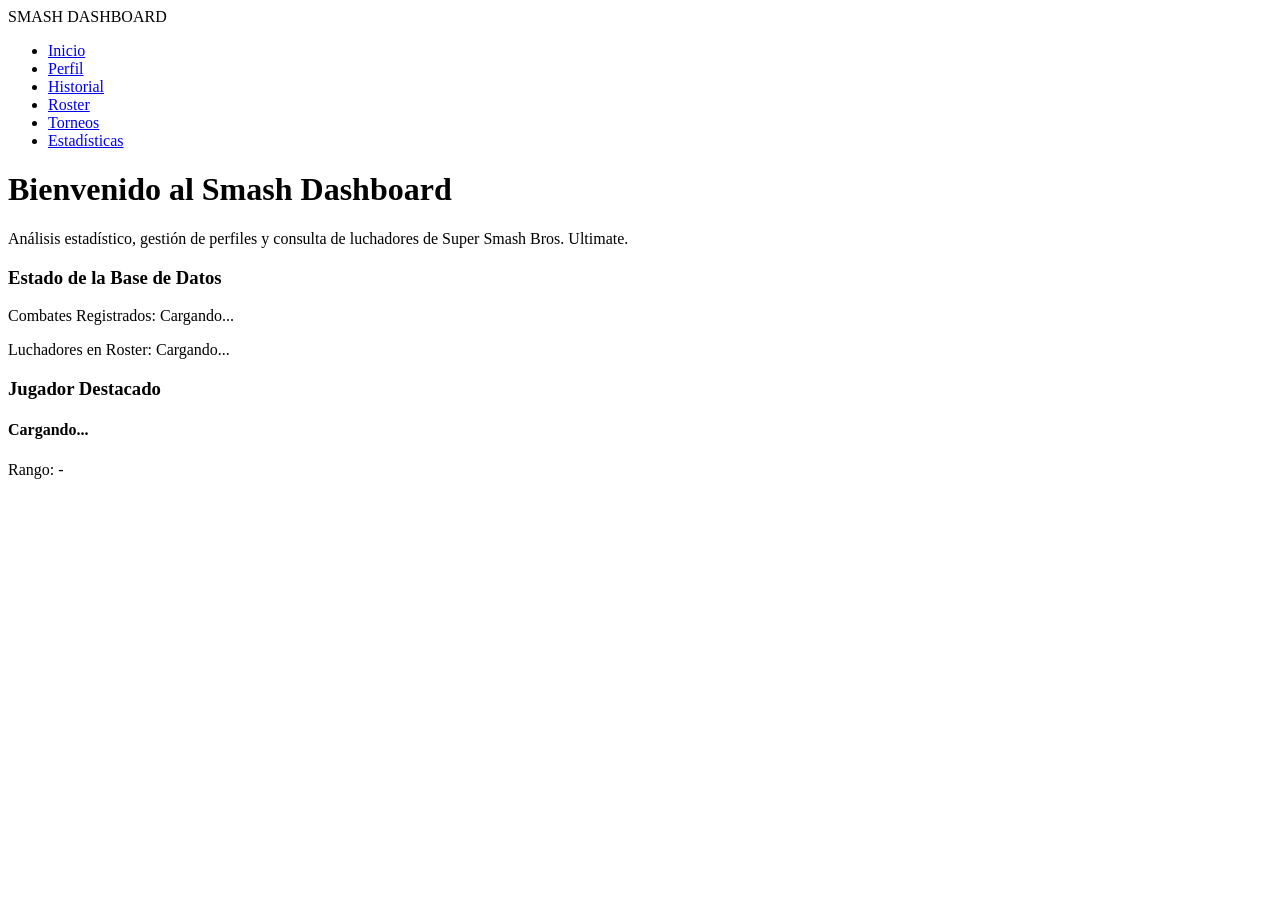
==== Vistas/index.html @ a5638ff1 "Datos y vistas V1" ====
<!DOCTYPE html>
<html lang="en">
<head>
    <meta charset="UTF-8">
    <meta name="viewport" content="width=device-width, initial-scale=1.0">
    <title>Smash Ultimate Dashboard - Home</title>
    <link rel="stylesheet" href="css/main.css">
</head>
<body>

    <nav class="navbar">
        <div class="nav-logo">SMASH DASHBOARD</div>
        <ul class="nav-links">
            <li><a href="index.html" class="active">Inicio</a></li>
            <li><a href="vistas/jugador/perfil.html">Perfil</a></li>
            <li><a href="vistas/jugador/historial.html">Historial</a></li>
            <li><a href="vistas/roster/roster.html">Roster</a></li>
            <li><a href="vistas/torneos/torneos.html">Torneos</a></li>
            <li><a href="vistas/torneos/estadisticas.html">Estadísticas</a></li>
        </ul>
    </nav>

    <main class="contenedor">
        <header class="bienvenida">
            <h1>Bienvenido al Smash Dashboard</h1>
            <p>Análisis estadístico, gestión de perfiles y consulta de luchadores de Super Smash Bros. Ultimate.</p>
        </header>

        <section class="grid-resumen">
            <div class="tarjeta-resumen">
                <h3>Estado de la Base de Datos</h3>
                <p>Combates Registrados: <span id="num-combates">Cargando...</span></p>
                <p>Luchadores en Roster: <span id="num-personajes">Cargando...</span></p>
            </div>
            
            <div class="tarjeta-resumen destacado">
                <h3>Jugador Destacado</h3>
                <h4 id="tag-destacado">Cargando...</h4>
                <p>Rango: <span id="rango-destacado">-</span></p>
            </div>
        </section>
    </main>

    <script src="js/vistas/estadisticas.js"></script>
</body>
</html>
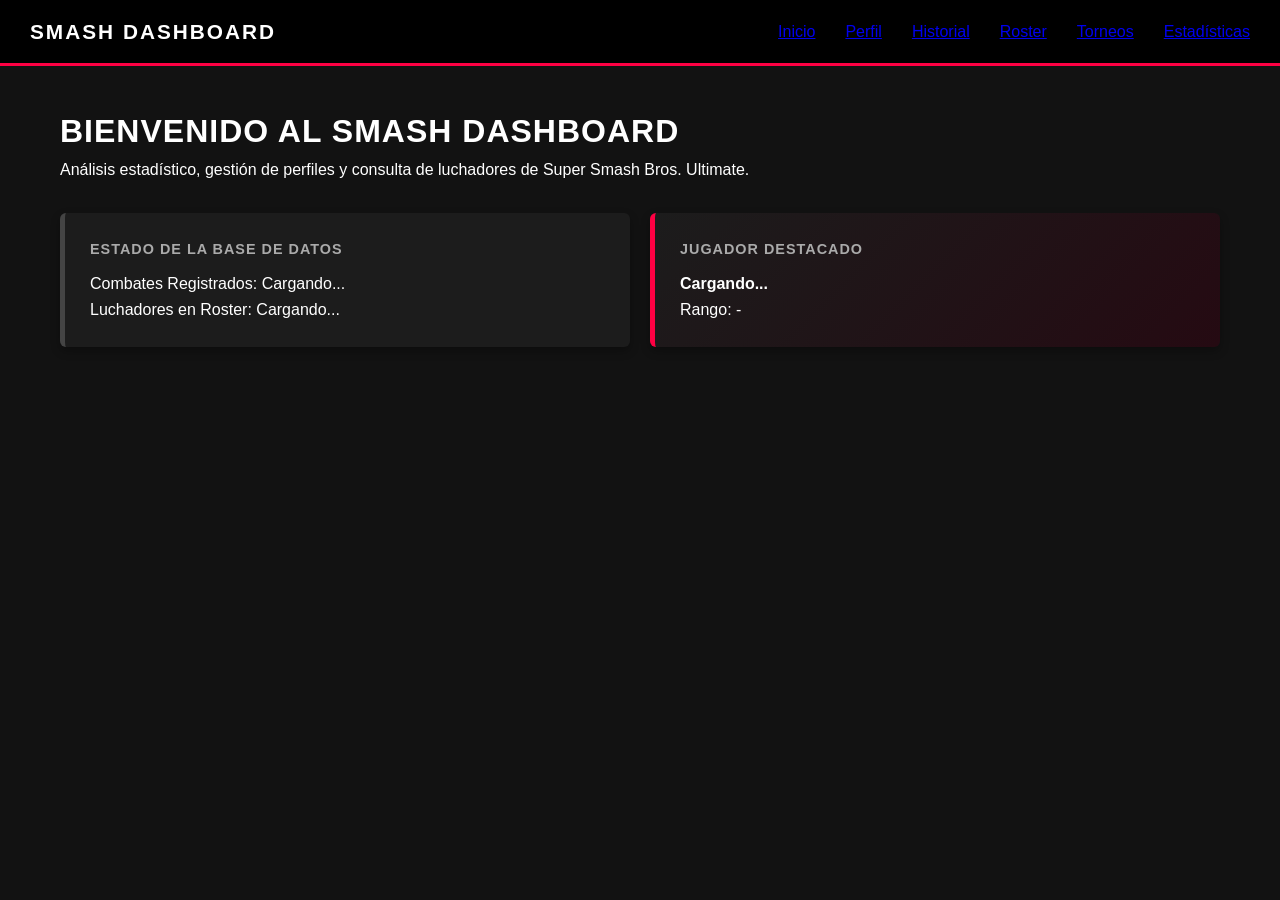
==== commit bab4787b: "diseño y logica de navegacion" ====
--- a/Vistas/index.html
+++ b/Vistas/index.html
@@ -1,10 +1,10 @@
 <!DOCTYPE html>
-<html lang="en">
+<html lang="es">
 <head>
     <meta charset="UTF-8">
     <meta name="viewport" content="width=device-width, initial-scale=1.0">
     <title>Smash Ultimate Dashboard - Home</title>
-    <link rel="stylesheet" href="css/main.css">
+    <link rel="stylesheet" href="../CSS/main.css">
 </head>
 <body>
 
@@ -12,11 +12,11 @@
         <div class="nav-logo">SMASH DASHBOARD</div>
         <ul class="nav-links">
             <li><a href="index.html" class="active">Inicio</a></li>
-            <li><a href="vistas/jugador/perfil.html">Perfil</a></li>
-            <li><a href="vistas/jugador/historial.html">Historial</a></li>
-            <li><a href="vistas/roster/roster.html">Roster</a></li>
-            <li><a href="vistas/torneos/torneos.html">Torneos</a></li>
-            <li><a href="vistas/torneos/estadisticas.html">Estadísticas</a></li>
+            <li><a href="../Vistas/jugador/perfil.html">Perfil</a></li>
+            <li><a href="../Vistas/jugador/historial.html">Historial</a></li>
+            <li><a href="../Vistas/roster/roster.html">Roster</a></li>
+            <li><a href="../Vistas/torneos/torneos.html">Torneos</a></li>
+            <li><a href="../Vistas/torneos/estadisticas.html">Estadísticas</a></li>
         </ul>
     </nav>
 
@@ -41,6 +41,8 @@
         </section>
     </main>
 
-    <script src="js/vistas/estadisticas.js"></script>
+    <script src="../js/modulos/api.js"></script>
+    <script src="../js/vistas/estadisticas.js"></script>
+    <script src="../js/main.js"></script>
 </body>
 </html>
--- a/CSS/main.css
+++ b/CSS/main.css
@@ -0,0 +1,443 @@
+/* ==========================================================================
+   1. VARIABLES GLOBALES Y RESET
+   ========================================================================== */
+
+:root {
+    --bg-principal: #121212;      /* Fondo general oscuro */
+    --bg-secundario: #1c1c1c;     /* Fondo de tarjetas y contenedores */
+    --bg-terciario: #282828;      /* Fondo para inputs y elementos interactivos */
+    --color-smash: #ff0043;       /* Rojo característico de Smash Bros */
+    --color-victoria: #2ecc71;    /* Verde para estados ganados */
+    --color-derrota: #e74c3c;     /* Rojo suave para estados perdidos */
+    --texto-blanco: #ffffff;
+    --texto-gris: #aaaaaa;
+    --fuente-principal: 'Segoe UI', Tahoma, Geneva, Verdana, sans-serif;
+}
+
+* {
+    margin: 0;
+    padding: 0;
+    box-sizing: border-box;
+}
+
+body {
+    background-color: var(--bg-principal);
+    color: var(--texto-blanco);
+    font-family: var(--fuente-principal);
+    line-height: 1.6;
+}
+
+.contenedor {
+    max-width: 1200px;
+    margin: 40px auto;
+    padding: 0 20px;
+}
+
+h1, h2, h3 {
+    font-weight: 800;
+    text-transform: uppercase;
+    letter-spacing: 1px;
+}
+
+hr {
+    border: 0;
+    height: 1px;
+    background: #333;
+    margin: 20px 0;
+}
+
+/* ==========================================================================
+   2. BARRA DE NAVEGACIÓN GLOBAL (Navbar) MODIFICADA
+   ========================================================================== */
+.navbar {
+    display: flex;
+    justify-content: space-between;
+    align-items: center;
+    background-color: #000000;
+    padding: 15px 30px;
+    border-bottom: 3px solid var(--color-smash);
+    position: sticky;
+    top: 0;
+    z-index: 1000;
+    
+    /* NUEVO: Evita que si la pantalla es chica los elementos se encimen, 
+       mejor los manda hacia abajo elegantemente si no caben */
+    flex-wrap: wrap; 
+    gap: 20px; 
+}
+
+.nav-logo {
+    font-weight: 900;
+    font-size: 1.3rem;
+    color: var(--texto-blanco);
+    letter-spacing: 2px;
+    text-transform: uppercase;
+    
+    /* NUEVO: Forzamos a que el logo se mantenga en una sola línea 
+       y no se rompa a la mitad */
+    white-space: nowrap; 
+}
+
+.nav-links {
+    display: flex;
+    list-style: none;
+    
+    /* MODIFICADO: Aumentamos la separación entre cada enlace individual (Inicio, Perfil, Roster...) */
+    gap: 30px; 
+    align-items: center;
+}
+
+/* ==========================================================================
+   3. COMPONENTES: TARJETAS DE RESUMEN Y MÉTRICAS
+   ========================================================================== */
+.grid-resumen, .grid-estadisticas {
+    display: grid;
+    grid-template-columns: repeat(auto-fit, minmax(300px, 1fr));
+    gap: 20px;
+    margin-top: 30px;
+}
+
+.tarjeta-resumen, .card-metrica {
+    background-color: var(--bg-secundario);
+    padding: 25px;
+    border-radius: 6px;
+    border-left: 5px solid #444;
+    box-shadow: 0 4px 10px rgba(0,0,0,0.3);
+}
+
+.tarjeta-resumen.destacado {
+    border-left-color: var(--color-smash);
+    background: linear-gradient(135deg, var(--bg-secundario) 0%, #250a12 100%);
+}
+
+.tarjeta-resumen h3, .card-metrica h3 {
+    font-size: 0.9rem;
+    color: var(--texto-gris);
+    margin-bottom: 10px;
+}
+
+/* ==========================================================================
+   4. VISTA: JUGADOR (Perfil e Historial)
+   ========================================================================== */
+.perfil-box {
+    background-color: var(--bg-secundario);
+    padding: 40px;
+    border-radius: 8px;
+    border: 1px solid #2a2a2a;
+    max-width: 600px;
+    margin: 0 auto;
+    text-align: center;
+    box-shadow: 0 10px 25px rgba(0,0,0,0.4);
+}
+
+/* Estilo dinámico si el rango es Elite Smash (Se activará por JS) */
+.perfil-box.elite-rank {
+    border: 2px solid #f1c40f;
+    box-shadow: 0 0 20px rgba(241, 196, 15, 0.2);
+}
+
+.perfil-avatar {
+    margin-bottom: 20px;
+}
+
+.perfil-avatar img {
+    border: 3px solid var(--color-smash);
+    object-fit: cover;
+}
+
+.perfil-header {
+    margin-bottom: 20px;
+}
+
+.badge {
+    background-color: var(--color-smash);
+    padding: 4px 10px;
+    font-size: 0.75rem;
+    font-weight: bold;
+    border-radius: 4px;
+    text-transform: uppercase;
+}
+
+.perfil-detalles p {
+    margin: 10px 0;
+    font-size: 1.1rem;
+}
+
+.mains-flex {
+    display: flex;
+    justify-content: center;
+    gap: 15px;
+    margin-top: 15px;
+}
+
+.fighter-badge {
+    background-color: var(--bg-terciario);
+    padding: 10px 15px;
+    border-radius: 4px;
+    font-size: 0.9rem;
+    font-weight: bold;
+}
+
+.fighter-badge.main {
+    border-bottom: 3px solid #3498db;
+}
+
+.fighter-badge.secundario {
+    border-bottom: 3px solid #9b59b6;
+}
+
+/* ==========================================================================
+   5. TABLAS (Historial de Combates)
+   ========================================================================== */
+.resumen-card {
+    background-color: var(--bg-secundario);
+    padding: 20px;
+    border-radius: 6px;
+    margin-bottom: 25px;
+}
+
+table {
+    width: 100%;
+    border-collapse: collapse;
+    background-color: var(--bg-secundario);
+    border-radius: 6px;
+    overflow: hidden;
+    box-shadow: 0 4px 15px rgba(0,0,0,0.2);
+}
+
+th, td {
+    padding: 14px 18px;
+    text-align: left;
+}
+
+th {
+    background-color: #0b0b0b;
+    color: var(--color-smash);
+    font-size: 0.85rem;
+    text-transform: uppercase;
+    letter-spacing: 1px;
+    border-bottom: 2px solid var(--color-smash);
+}
+
+td {
+    border-bottom: 1px solid #252525;
+    font-size: 0.95rem;
+}
+
+/* Filas dinámicas controladas por las operaciones lógicas de JS */
+tr.ganado {
+    background-color: rgba(46, 204, 113, 0.05);
+}
+tr.ganado td:nth-child(5) {
+    color: var(--color-victoria);
+    font-weight: bold;
+}
+
+tr.perdido {
+    background-color: rgba(231, 76, 60, 0.03);
+}
+tr.perdido td:nth-child(5) {
+    color: var(--color-derrota);
+    font-weight: bold;
+}
+
+/* Mini íconos del historial */
+.mini-avatar {
+    width: 32px;
+    height: 32px;
+    border-radius: 4px;
+    vertical-align: middle;
+    margin-right: 10px;
+    background-color: #333;
+}
+
+/* ==========================================================================
+   6. VISTA: ROSTER (Fighter Grid y Filtros)
+   ========================================================================== */
+.roster-header {
+    margin-bottom: 35px;
+}
+
+.filtro-control {
+    margin-top: 20px;
+    background-color: var(--bg-secundario);
+    padding: 15px;
+    border-radius: 6px;
+    display: inline-flex;
+    align-items: center;
+    gap: 15px;
+}
+
+.filtro-control select {
+    background-color: var(--bg-terciario);
+    color: var(--texto-blanco);
+    border: 1px solid #444;
+    padding: 8px 15px;
+    font-size: 0.9rem;
+    border-radius: 4px;
+    outline: none;
+    cursor: pointer;
+}
+
+.roster-grid {
+    display: grid;
+    grid-template-columns: repeat(auto-fill, minmax(180px, 1fr));
+    gap: 20px;
+}
+
+.tarjeta-fighter {
+    background-color: var(--bg-secundario);
+    border-radius: 6px;
+    padding: 20px;
+    text-align: center;
+    text-decoration: none;
+    color: var(--texto-blanco);
+    border: 1px solid #252525;
+    transition: transform 0.2s, border-color 0.2s, box-shadow 0.2s;
+    cursor: pointer;
+}
+
+.tarjeta-fighter:hover {
+    transform: translateY(-5px);
+    border-color: var(--color-smash);
+    box-shadow: 0 5px 15px rgba(255, 0, 67, 0.2);
+}
+
+.tarjeta-fighter img {
+    max-width: 100%;
+    height: 110px;
+    object-fit: contain;
+    margin-bottom: 15px;
+    filter: drop-shadow(0 5px 5px rgba(0,0,0,0.5));
+}
+
+.tarjeta-fighter h3 {
+    font-size: 1rem;
+    margin: 0;
+}
+
+/* ==========================================================================
+   7. BOTONES Y DETALLES EXTRA
+   ========================================================================== */
+.btn-regresar {
+    display: inline-block;
+    color: var(--texto-gris);
+    text-decoration: none;
+    margin-bottom: 20px;
+    font-weight: bold;
+    transition: color 0.2s;
+}
+
+.btn-regresar:hover {
+    color: var(--color-smash);
+}
+
+/* ==========================================================================
+   ESTILOS PARA PERFIL.HTML
+   ========================================================================== */
+
+.main-container {
+    max-width: 900px;
+    margin: 40px auto;
+    padding: 20px;
+}
+
+.selector-box {
+    margin-bottom: 25px;
+    display: flex;
+    align-items: center;
+    gap: 12px;
+}
+
+.selector-label {
+    font-weight: bold;
+}
+
+.selector-dropdown {
+    background-color: var(--bg-terciario);
+    color: var(--texto-blanco);
+    border: 1px solid #444;
+    padding: 10px;
+    border-radius: 5px;
+    min-width: 280px;
+}
+
+.profile-card {
+    background-color: var(--bg-secundario);
+    padding: 30px;
+    border-radius: 10px;
+    border: 1px solid #333;
+    box-shadow: 0 8px 25px rgba(0,0,0,0.4);
+}
+
+.profile-avatar-container {
+    text-align: center;
+    margin-bottom: 25px;
+}
+
+.profile-img {
+    width: 180px;
+    height: 180px;
+    border-radius: 50%;
+    object-fit: cover;
+    border: 4px solid var(--color-smash);
+    background-color: #333;
+}
+
+.profile-header {
+    text-align: center;
+    margin-bottom: 25px;
+}
+
+.player-title {
+    font-size: 3rem;
+    margin-bottom: 10px;
+}
+
+.status-button {
+    background-color: var(--color-smash);
+    color: white;
+    border: none;
+    padding: 8px 15px;
+    border-radius: 5px;
+    font-weight: bold;
+}
+
+.profile-details {
+    margin-top: 20px;
+}
+
+.detail-item {
+    margin-bottom: 10px;
+    font-size: 1.1rem;
+}
+
+.profile-divider {
+    margin: 30px 0;
+}
+
+.fighters-title {
+    margin-bottom: 20px;
+}
+
+.fighters-boxes {
+    display: flex;
+    gap: 15px;
+    flex-wrap: wrap;
+}
+
+.box-fighter {
+    flex: 1;
+    min-width: 220px;
+    background-color: var(--bg-terciario);
+    padding: 15px;
+    border-radius: 6px;
+}
+
+.main-box {
+    border-left: 5px solid #3498db;
+}
+
+.secondary-box {
+    border-left: 5px solid #9b59b6;
+}
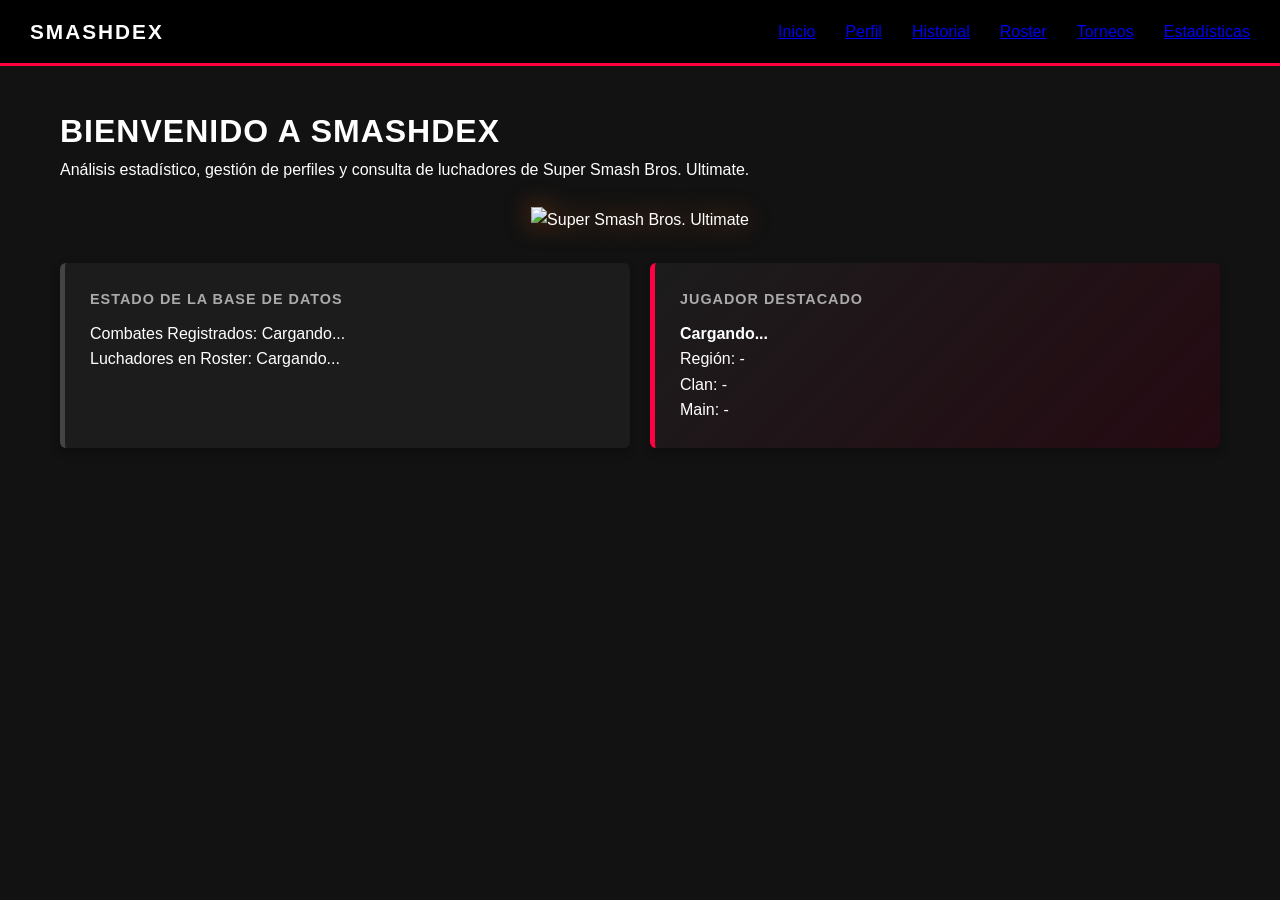
==== commit 2e39314b: "Renombre e inicio funcional" ====
--- a/Vistas/index.html
+++ b/Vistas/index.html
@@ -3,13 +3,13 @@
 <head>
     <meta charset="UTF-8">
     <meta name="viewport" content="width=device-width, initial-scale=1.0">
-    <title>Smash Ultimate Dashboard - Home</title>
+    <title>SmashDex - Home</title>
     <link rel="stylesheet" href="../CSS/main.css">
 </head>
 <body>
 
     <nav class="navbar">
-        <div class="nav-logo">SMASH DASHBOARD</div>
+        <div class="nav-logo">SMASHDEX</div>
         <ul class="nav-links">
             <li><a href="index.html" class="active">Inicio</a></li>
             <li><a href="../Vistas/jugador/perfil.html">Perfil</a></li>
@@ -21,28 +21,41 @@
     </nav>
 
     <main class="contenedor">
+
         <header class="bienvenida">
-            <h1>Bienvenido al Smash Dashboard</h1>
+            <h1>Bienvenido a SmashDex</h1>
             <p>Análisis estadístico, gestión de perfiles y consulta de luchadores de Super Smash Bros. Ultimate.</p>
+
+            <!-- Logo oficial de Smash -->
+            <div class="logo-smash">
+                <img
+                    src="https://cdn.prod.website-files.com/62fe6dae22d31a114ae0f6fc/63067d0481dae407eaee7e12_super_smash_white_logo.webp"
+                    alt="Super Smash Bros. Ultimate"
+                    class="img-logo-smash">
+            </div>
         </header>
 
         <section class="grid-resumen">
+
             <div class="tarjeta-resumen">
                 <h3>Estado de la Base de Datos</h3>
                 <p>Combates Registrados: <span id="num-combates">Cargando...</span></p>
                 <p>Luchadores en Roster: <span id="num-personajes">Cargando...</span></p>
             </div>
-            
+
             <div class="tarjeta-resumen destacado">
                 <h3>Jugador Destacado</h3>
                 <h4 id="tag-destacado">Cargando...</h4>
-                <p>Rango: <span id="rango-destacado">-</span></p>
+                <p>Región: <span id="region-destacado">-</span></p>
+                <p>Clan: <span id="clan-destacado">-</span></p>
+                <p>Main: <span id="main-destacado">-</span></p>
             </div>
+
         </section>
+
     </main>
 
-    <script src="../js/modulos/api.js"></script>
-    <script src="../js/vistas/estadisticas.js"></script>
     <script src="../js/main.js"></script>
+
 </body>
 </html>
--- a/CSS/main.css
+++ b/CSS/main.css
@@ -440,4 +440,36 @@
 
 .secondary-box {
     border-left: 5px solid #9b59b6;
+}
+
+.contenedor-personaje {
+    width: 220px;
+    height: 220px;
+
+    margin: 0 auto 15px auto;
+
+    display: flex;
+    justify-content: center;
+    align-items: center;
+
+    overflow: hidden;
+}
+
+.img-personaje-estadistica {
+    width: 100%;
+    height: 100%;
+
+    object-fit: contain;
+}
+
+/* Logo SmashDex */
+.logo-smash {
+    margin-top: 1.5rem;
+    text-align: center;
+}
+
+.img-logo-smash {
+    max-width: 700px;
+    width: 100%;
+    filter: drop-shadow(0 0 12px rgba(255, 100, 0, 0.5));
 }
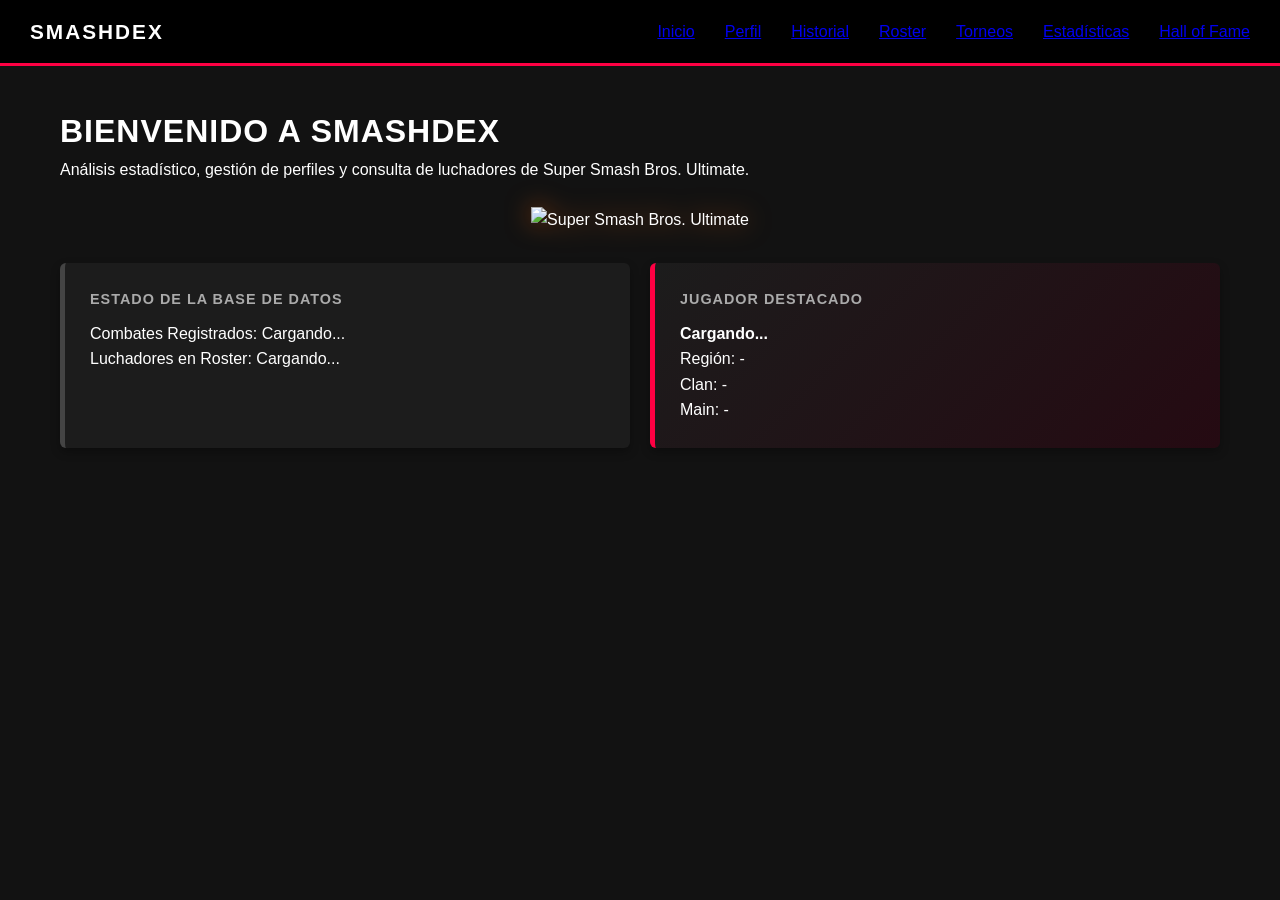
==== commit eeab5c6e: "Hall of fame" ====
--- a/Vistas/index.html
+++ b/Vistas/index.html
@@ -17,6 +17,7 @@
             <li><a href="../Vistas/roster/roster.html">Roster</a></li>
             <li><a href="../Vistas/torneos/torneos.html">Torneos</a></li>
             <li><a href="../Vistas/torneos/estadisticas.html">Estadísticas</a></li>
+            <li><a href="../Vistas/torneos/hof.html">Hall of Fame</a></li>
         </ul>
     </nav>
 
--- a/CSS/main.css
+++ b/CSS/main.css
@@ -472,4 +472,145 @@
     max-width: 700px;
     width: 100%;
     filter: drop-shadow(0 0 12px rgba(255, 100, 0, 0.5));
+}
+
+/* ==========================================================================
+   TORNEOS
+   ========================================================================== */
+
+.torneos-container {
+    display: grid;
+    grid-template-columns: repeat(auto-fill, minmax(320px, 1fr));
+    gap: 20px;
+    margin-top: 25px;
+}
+
+.torneo-card {
+    background-color: var(--bg-secundario);
+    border-radius: 10px;
+    padding: 20px;
+    border-left: 4px solid var(--color-smash);
+    transition: transform 0.2s ease;
+}
+
+.torneo-card:hover {
+    transform: translateY(-3px);
+}
+
+.torneo-header-card {
+    display: flex;
+    align-items: center;
+    gap: 15px;
+    margin-bottom: 15px;
+}
+
+.torneo-logo {
+    width: 60px;
+    height: 60px;
+    border-radius: 8px;
+    background: #222;
+}
+
+.torneo-header-card h2 {
+    margin: 0;
+    color: var(--texto-blanco);
+    font-size: 1.2rem;
+}
+
+.torneo-id {
+    color: var(--texto-gris);
+    font-size: 0.85rem;
+}
+
+.torneo-info p {
+    margin: 8px 0;
+    color: var(--texto-gris);
+}
+
+.estado {
+    margin-top: 15px;
+    padding: 8px;
+    border-radius: 6px;
+    text-align: center;
+    font-weight: bold;
+}
+
+.estado-programado {
+    background-color: rgba(46, 204, 113, 0.15);
+    color: var(--color-victoria);
+}
+
+.estado-finalizado {
+    background-color: rgba(231, 76, 60, 0.15);
+    color: var(--color-derrota);
+}
+
+.hof-grid {
+    display: grid;
+    grid-template-columns: repeat(auto-fit,minmax(280px,1fr));
+    gap: 20px;
+    margin-top: 30px;
+}
+
+.hof-card {
+    background: var(--bg-secundario);
+    border-left: 4px solid var(--color-smash);
+    border-radius: 8px;
+    padding: 25px;
+    text-align: center;
+}
+
+.hof-card h2 {
+    margin-bottom: 15px;
+}
+
+.hof-card p {
+    font-size: 1.2rem;
+    font-weight: bold;
+}
+
+/* ==========================================================================
+   HALL OF FAME
+   ========================================================================== */
+
+.hof-grid {
+    display: grid;
+    grid-template-columns: repeat(auto-fit, minmax(280px, 1fr));
+    gap: 20px;
+    margin-top: 30px;
+}
+
+.hof-card {
+    background-color: var(--bg-secundario);
+    border-radius: 10px;
+    padding: 25px;
+    text-align: center;
+    border-left: 4px solid var(--color-smash);
+}
+
+.hof-card h2 {
+    margin-bottom: 15px;
+    color: var(--texto-blanco);
+}
+
+.hof-card p {
+    color: var(--texto-blanco);
+    font-size: 1.1rem;
+    font-weight: bold;
+}
+
+.hof-avatar {
+    width: 120px;
+    height: 120px;
+    object-fit: contain;
+    margin: 15px auto;
+    display: block;
+    background-color: #222;
+    border-radius: 8px;
+    padding: 10px;
+}
+
+.destaque {
+    border-left: 4px solid gold;
+    box-shadow: 0 0 15px rgba(255, 215, 0, 0.25);
 }
